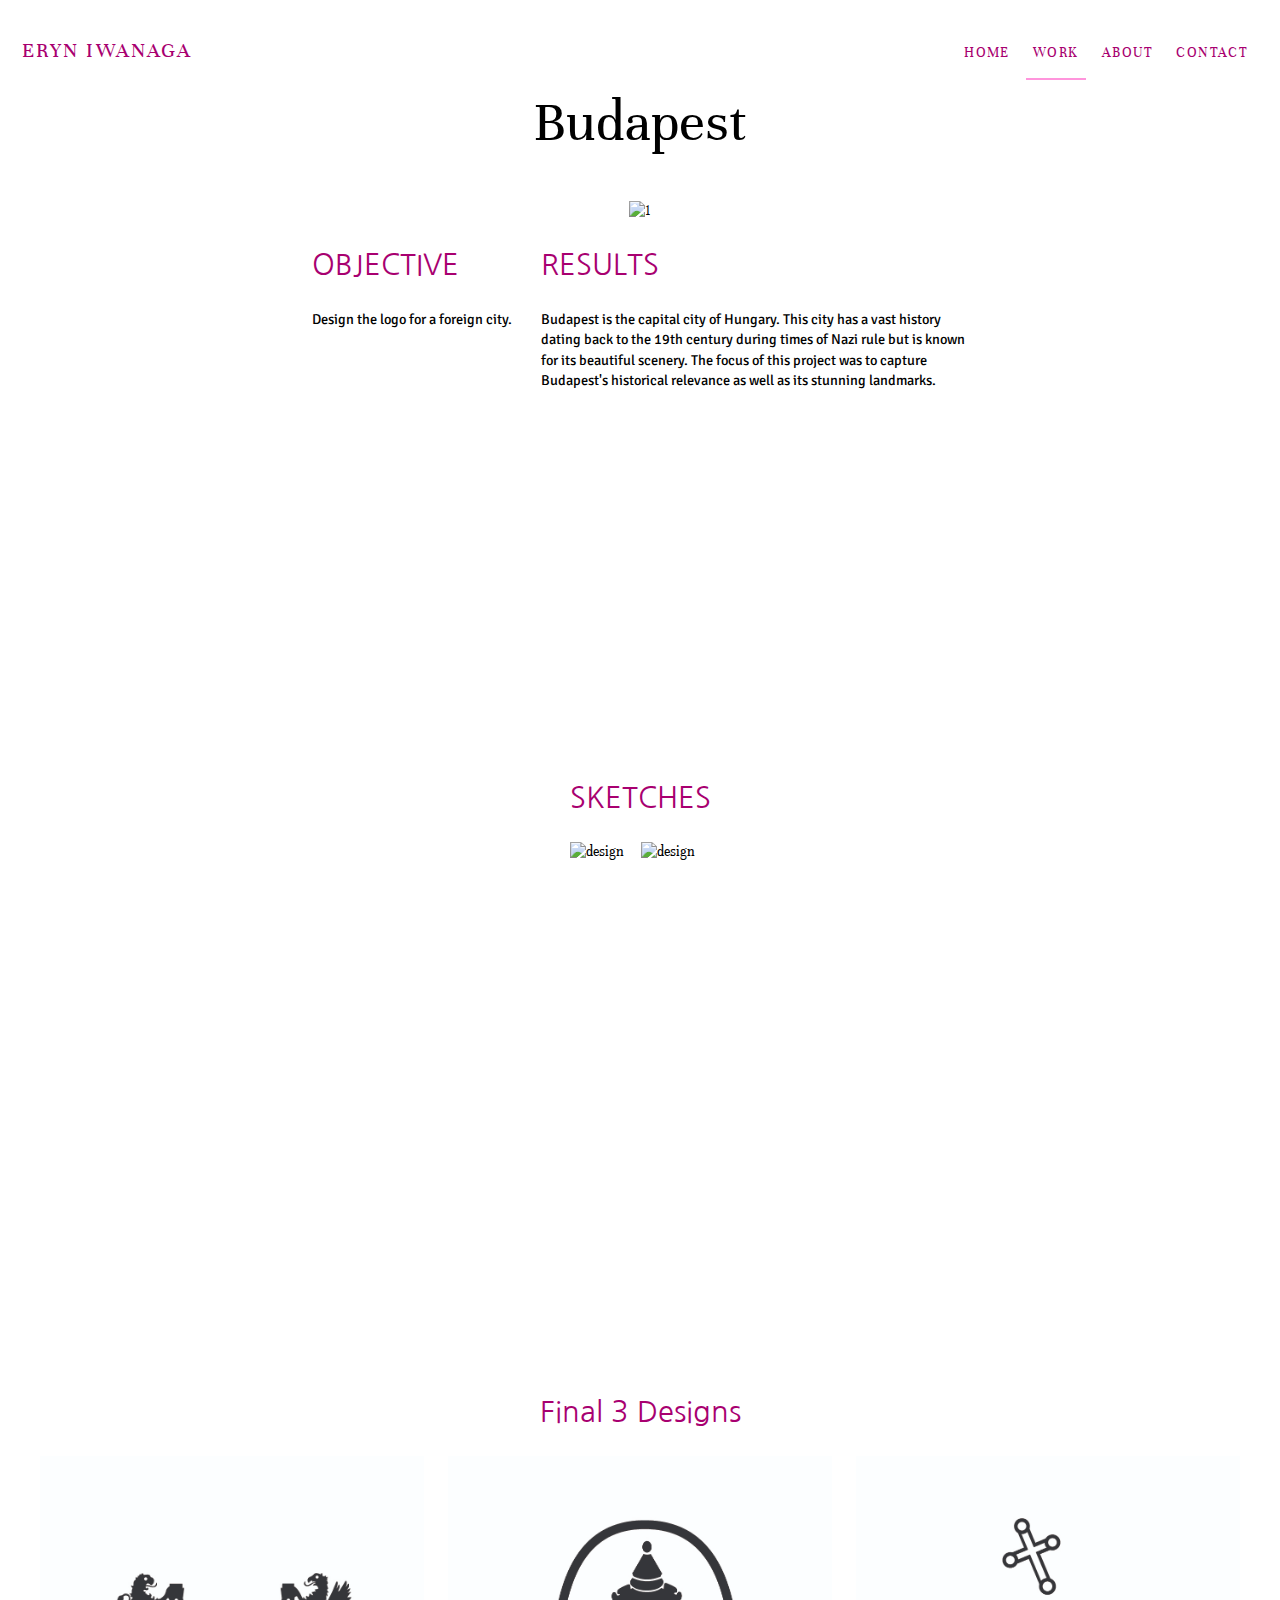
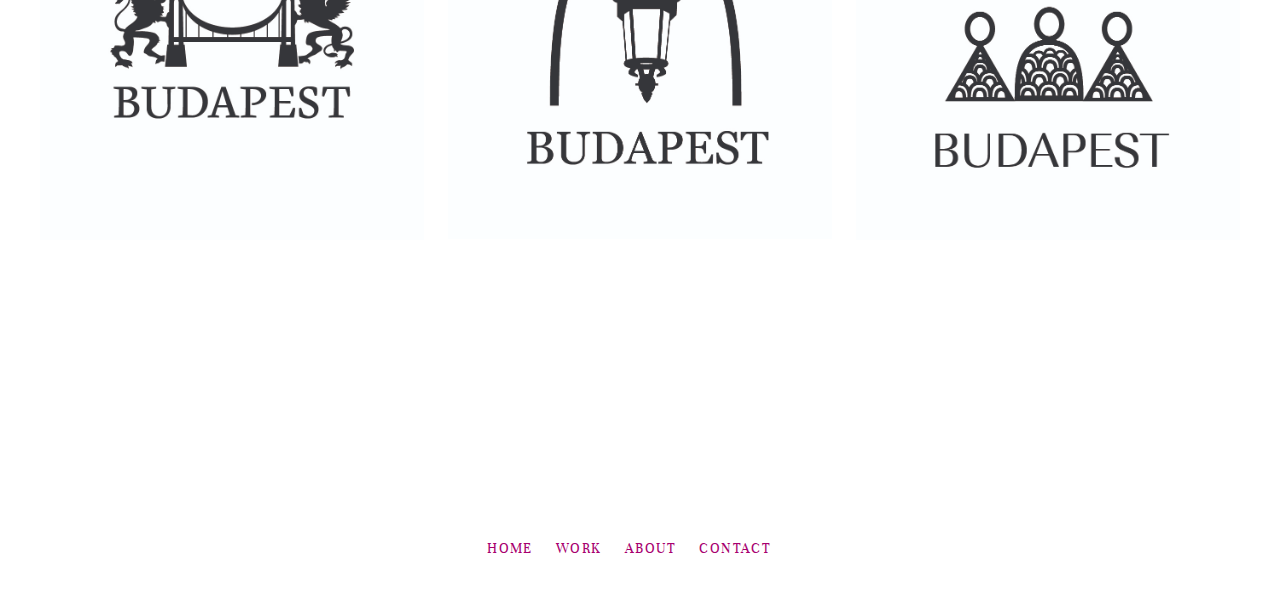
==== budapest/index.html @ 7cfdc581 "updated budapest & kumon pages" ====
<!doctype html>
<html lang="en">

<head>
    <meta charset="utf-8" />
    <title>Eryn Iwanaga's Portfolio | Budapest</title>
    <meta name="description" content="A minimal, simple portfolio site." />

    <!-- VIEWPORT FOR MOBILE -->
    <meta name="viewport" content="width=device-width, initial-scale=1" />

    <!-- FOR IE -->
    <meta http-equiv="X-UA-Compatible" content="ie=edge">

    <!-- MAIN CSS FILE -->
    <link href="css/style.css" rel="stylesheet" type="text/css" />

    <!-- FONT -->
    <link href="https://fonts.googleapis.com/css2?family=Unna&display=swap" rel="stylesheet">
    <link href="https://fonts.googleapis.com/css2?family=Nanum+Gothic&display=swap" rel="stylesheet">
    <link href="https://fonts.googleapis.com/css2?family=Signika:wght@300&display=swap" rel="stylesheet">

</head>

<body class="project">

    <header class="site-header fade-in-and-down">
        <div class="site-identity">
            <h1><a href="../index.html">Eryn Iwanaga</a></h1>
        </div>
        <nav class="site-navigation">
            <ul>
                <li><a href="index.html">Home</a></li>
                <li><a href="work.html" class="selected">Work</a></li>
                <li><a href="about.html">About</a></li>
                <li><a href="contact.html">Contact</a></li>
            </ul>
        </nav>
    </header>

    <main class="site-main">
        <div class="container">
            <div class="hero">
                <h1>Budapest</h1>
                    <img src="../img/budapest2.jpg" alt="1">

                <div class="row">
                    <div class="one-third">
                        <h2>OBJECTIVE</h2>
                        <p>Design the logo for a foreign city.
                        </p>     
                    </div>

                    <div class="two-thirds">
                        <h2>RESULTS</h2>
                        <p> Budapest is the capital city of Hungary. This city has a vast history dating back to the 19th century during times of Nazi rule but is known for its beautiful scenery.
                             The focus of this project was to capture Budapest's historical relevance as well as its stunning landmarks.
                        </p>
                    </div>
                </div>
            </div>
        </div>

        <section class="sketches">
            <div class="container">
                <h2>SKETCHES</h2>
                <div class="row">
                    <div class="one-half column">
                        <img src="../img/budapest-skecthes1.jpg" alt="design">   
                    </div>
                    <div class="one-half column">
                        <img src="../img/budapest-sketches2.jpg" alt="design"> 
                    </div>
                </div>
            </div>
        </section>

        <section class="final3">
            <div class="container">
                <h2>Final 3 Designs</h2>
                <div class="row">
                    <div class="one-third column">
                        <img src="../img/budapest-final3-01.jpg" alt="design">   
                    </div>
                    <div class="one-third column">
                        <img src="../img/budapest-final3-02.jpg" alt="design"> 
                    </div>
                    <div class="one-third column">
                        <img src="../img/budapest-final3-03.jpg" alt="design"> 
                    </div>
                </div>
            </div>
        </section>

    </main>

    <footer class="site-footer">
        <nav class="site-navigation">
            <ul>
                <li><a href="../index.html">Home</a></li>
                <li><a href="../work.html">Work</a></li>
                <li><a href="../about.html">About</a></li>
                <li><a href="../contact.html">Contact</a></li>
            </ul>
        </nav>
    </footer>

</body>

</html>
---- budapest/css/style.css ----
* /* CSS TABLE OF CONTENTS 
  # GLOBALS
    # RESET
    # COLORS
    # TYPOGRAPHY
        # HEADINGS
        # PARAGRAPHS
        # LINKS
        # TYPE SPECIMEN
  # MEDIA
    # IMAGES
  # COMPONENTS
    # BUTTONS
  # LAYOUT
    # CONTAINER
    # BESPOKE LAYOUT HELPERS
  # STRUCTURE
    # HEADER
    # FOOTER
    # NAV
    # MAIN
    # SECTIONS
  # ANIMATIONS
    # @KEYFRAME
    # SCROLL-TRIGGERED
*/

/* GLOBAL RESETS */
* { box-sizing: border-box; }
body { margin: 0; }

/* GLOBAL COLORS */
body {
    background-color: rgb(255, 255, 255)
    color: rgba(0,0,0,.8);
}

a { color: rgba(0,0,0,.9);}
a:hover { color: rgba(0, 0, 0, 1); }

/* GLOBAL TYPOGRAPHY */
body {
  font-family: 'Unna', serif;
  font-weight: 400;
  font-size: .9em;
  line-height: 1.4;
}
h1,h2,h3 { font-weight: normal; }
p { max-width: 35em; }

@media (min-width: 768px) {
  p.two-col {
    column-count: 2;
    column-gap: 4em;
    max-width: 50em;
  }
}
a { text-decoration: none;}

/* TYPE SPECIMEN */
.headline {
    font-size: 4em;
    font-weight: 400;
    line-height: 1;
    margin: 0 0 .4em 0;
}
.subheadline {
    font-size: 2em;
    font-weight: 300;
    line-height: 1;
    margin: 0 0 .6em 0;
    color: rgb(168, 0, 112); 
}

/* MEDIA */
img {
    max-width: 100%;
    height: auto;
}

img.circular {
    border-radius: 1000em;
    margin-bottom: 3em;
}


/* BUTTONS */
.button {
  font-family: 'Nanum Gothic', sans-serif;
  display: inline-block;
  border-radius: 2em;
  padding: 1em 2em;
  margin: 1em;
  border: 1px solid rgba(75, 0, 50);
  color: rgba(75, 0, 50);
  /*color: rgba(0, 51, 102, 1); */
  /* transition: all .4s ease-out; */
}

.button:hover {
  background: rgba(75, 0, 50);
  color: rgba(255, 255, 255, 1);
}
/* BESPOKE LAYOUT STRUCTURE */

body {
    min-height: 100vh;
    display: grid;
    grid-template-rows: auto 1fr auto;
}

.site-header {
    display: flex;
    justify-content: space-between;
}

main {
    display: flex;
    flex-direction: column;
    justify-content: center;
    align-items: center;
}

/* GRID */

/* Default (Small+ Screen Sizes) */

* {box-sizing: border-box;}

.row .column {
  margin-bottom: 2%;
}

.row .column .one-half {
  padding: 1em;
}

/* Medium Grid (on MEDIUM+ Screen Sizes) */
@media (min-width: 768px) {

  .row {
      display: flex;
      justify-content: center;
      margin-left: -1%;
      margin-right: -1%;
      justify-content: center;
  }
  
  .row .column {
      flex-grow: 1;
      margin-left: 1%;
      margin-right: 1%;
  }
  
  .column.centered {
      flex-grow: 0;
  }

  .one-half.column { 
      width: 48%; 
  }
  
  .one-third.column { 
      width: 31.3333% 
  }

  .one-forth.column { 
      width: 23% 
  }

  .two-thirds {
    width: 64.6666%; 
  }

  .three-fourths {
    width: 73%; 
  }

  /* MAIN CONTENT */
  
  main { padding: 5em 0; }
  section {
    padding: 2em;
    min-height: 90vh;
    display: grid;
    align-items: center;
    justify-content: center;
  }

.container {
  max-width: 1200px;
  margin: 0 auto;
}

/* SITE STRUCTURE */

.site-header,
  .site-footer {
    text-align: center;
    margin: 1em 0;
    padding-bottom: 1em;
  }
  
  .site-header {
    display: flex;
    justify-content: space-between;
    position: absolute;
    width: 100%;
  }
  
  .site-header h1 {
    font-size: 1.5em;
    font-weight: 400;
    margin: 0;
  }
  
  .site-header h1 a {
    color: rgb(168, 0, 112);
    text-transform: uppercase;
    letter-spacing: 0.1em;
    padding: 1em;
    display: inline-block;
    transition: .2s ease-out all;
  }
  
  .site-header h1 a:hover {
    color: rgba(0, 0, 0, 1);
  }

/* SITE NAV */

.site-navigation ul {
  padding: 0;
  margin: 1em 1.5em 0 0;
}

.site-navigation ul li {
  display: inline-block;
}

.site-navigation ul li a {
  display: block;
  padding: 1em 0.5em;
  margin: 0 .2em;
  color: rgb(168, 0, 112);
  text-transform: uppercase;
  letter-spacing: 0.1em;
  border-bottom: 2px solid rgba(0, 0, 0, 0);
  transition: .2s ease-out all;
}

.site-navigation ul li a:hover {
  border-bottom: 2px solid rgb(255, 218, 243);
  color: rgb(255, 218, 243);
}

.site-navigation ul li a.selected {
  border-bottom: 2px solid rgb(255, 149, 220);
}

section {
  padding: 3em 0;
  display: -ms-grid;
  display: grid;}
  /* place-items: center; } */

.hero {
  text-align: center; 
  margin-top: -2em;}

.hero p {
  margin-left: auto;
  margin-right: auto; 
}

.hero .one-third {
  padding-right: 2em;
}

.hero .two-thirds {
  margin: 0;
}

.hero .row{
  margin-top:1em; 
  display: flex;
  align-items: flex-start;
  text-align: left;
  margin: 0;
}

.hero h1 {
  font-family: 'Unna', serif;
  text-align: center; 
  font-size: 4em;
}

.hero h2 {
  font-family: 'Nanum Gothic', sans-serif;
  color: rgb(168, 0, 112);
  font-size: 2em;
  padding-top: -3em;
}

.hero p {
  font-family: 'Signika', sans-serif;
  max-width: 30em;
}

.sketches h2 {
  font-family: 'Nanum Gothic', sans-serif;
  text-align: center;
  color: rgb(168, 0, 112);
  font-size: 2em;
}

.sketches h3 {
  font-family: 'Nanum Gothic', sans-serif;
  text-align: center;
  color: rgb(168, 0, 112);
  text-align: center;
}

.original h2 {
  font-family: 'Nanum Gothic', sans-serif;
  text-align: center;
  color: rgb(168, 0, 112);
  font-size: 2em;
  padding-top: 6em;
}

.final3 h2 {
  font-family: 'Nanum Gothic', sans-serif;
  text-align: center;
  color: rgb(168, 0, 112);
  font-size: 2em;
}

/* ANIMATION */
@keyframes slide-in {
  from { transform:translate(0,-20px); opacity: 0; }
  to { transform:translate(0,0); opacity: 1; }
}

.slide-in-parent > * {
  opacity: 0;
  animation: slide-in ease-in-out;
  animation-fill-mode: forwards;
  animation-duration: .4s;
  animation-delay: 0;
}

.slide-in-parent > *:nth-child(2) { animation-delay: .15s; }
.slide-in-parent > *:nth-child(3) { animation-delay: .25s; }
.slide-in-parent > *:nth-child(4) { animation-delay: .35s; }

/* FOR LOCAL DEV TESTING
* {
    margin: 0; padding: 10px;
    box-shadow: inset 0 0 0 2px rgba(0, 0, 0, 1) !important;
    background-image: none !important;
    border-color: rgba(0,0,0,0) !important; 
} */

  /* body { background-color: rgba(255,255,0,.2) !important; }
  .site-id { background-color: rgba(255,0,0,.2) !important; }
  .site-nav { background-color: rgba(0,255,0,.2) !important; }
  .site-footer { background-color: rgba(0,0,255,.2) !important; } */
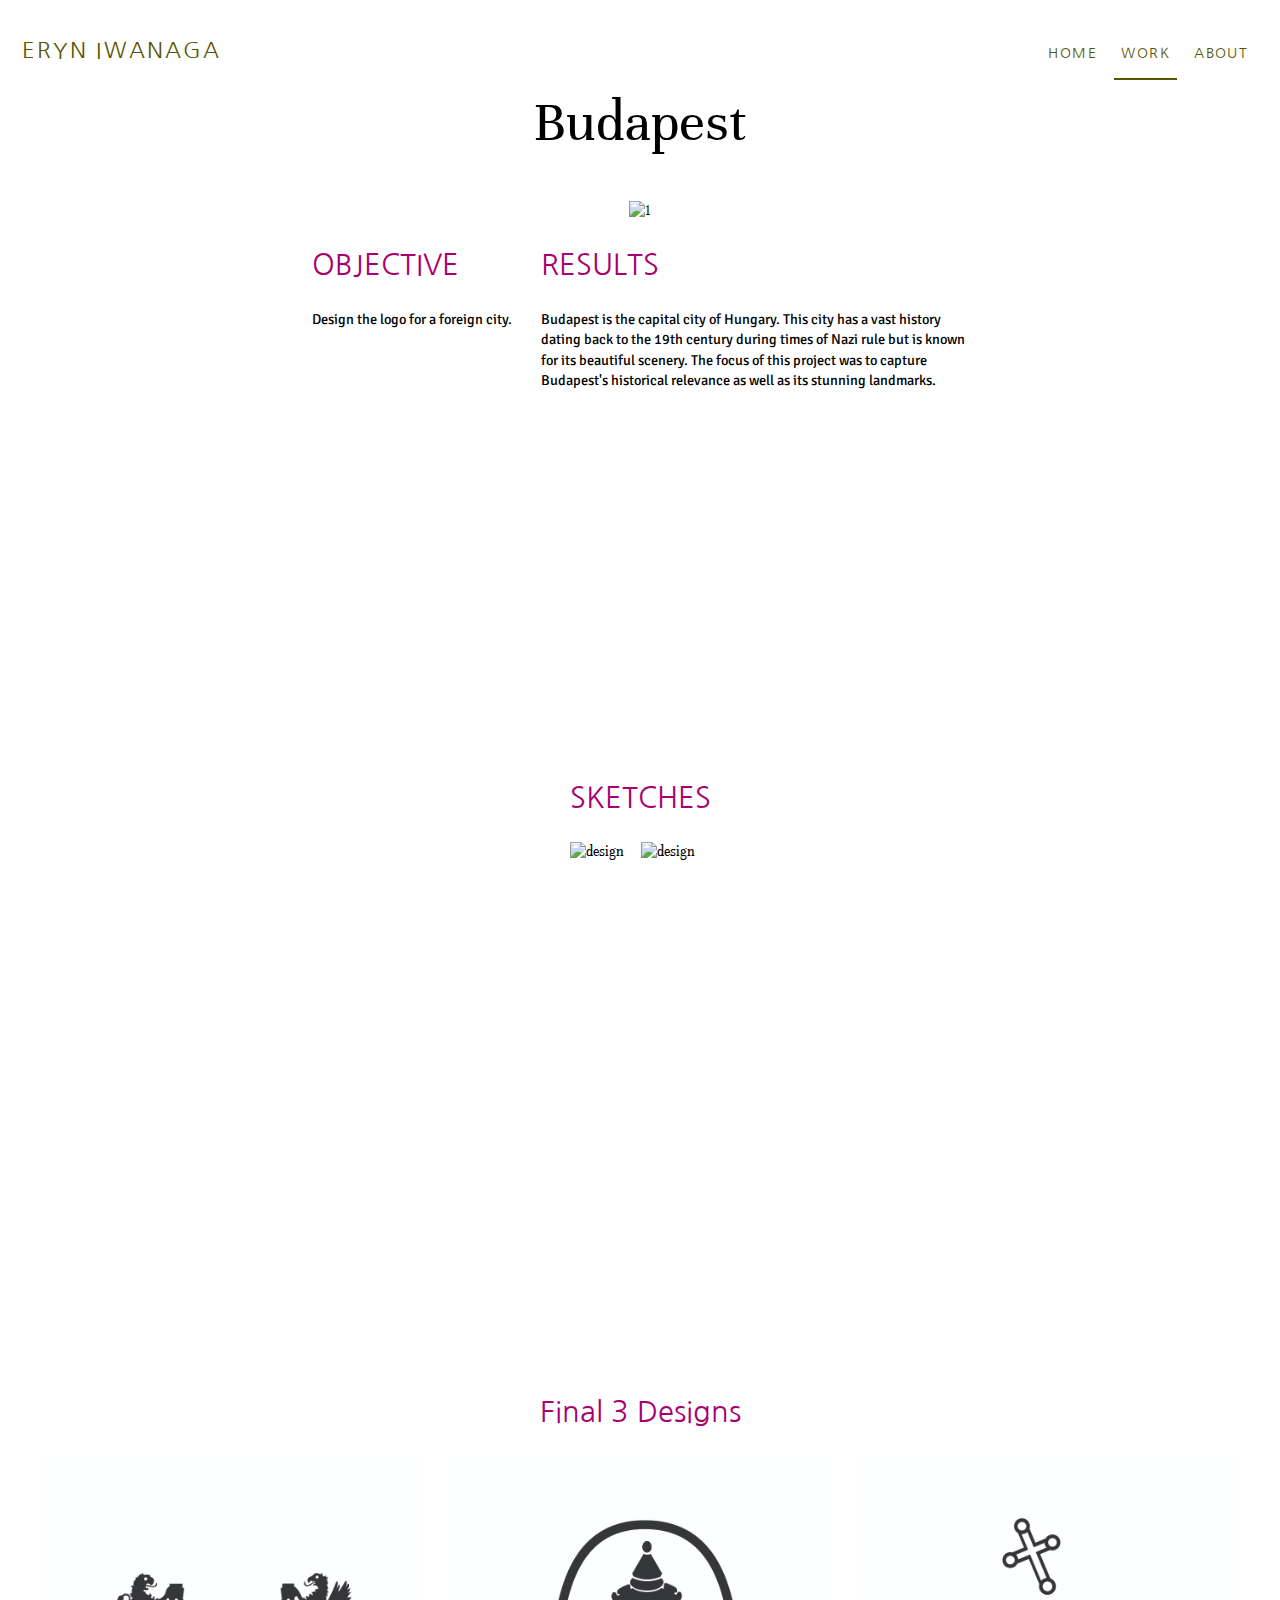
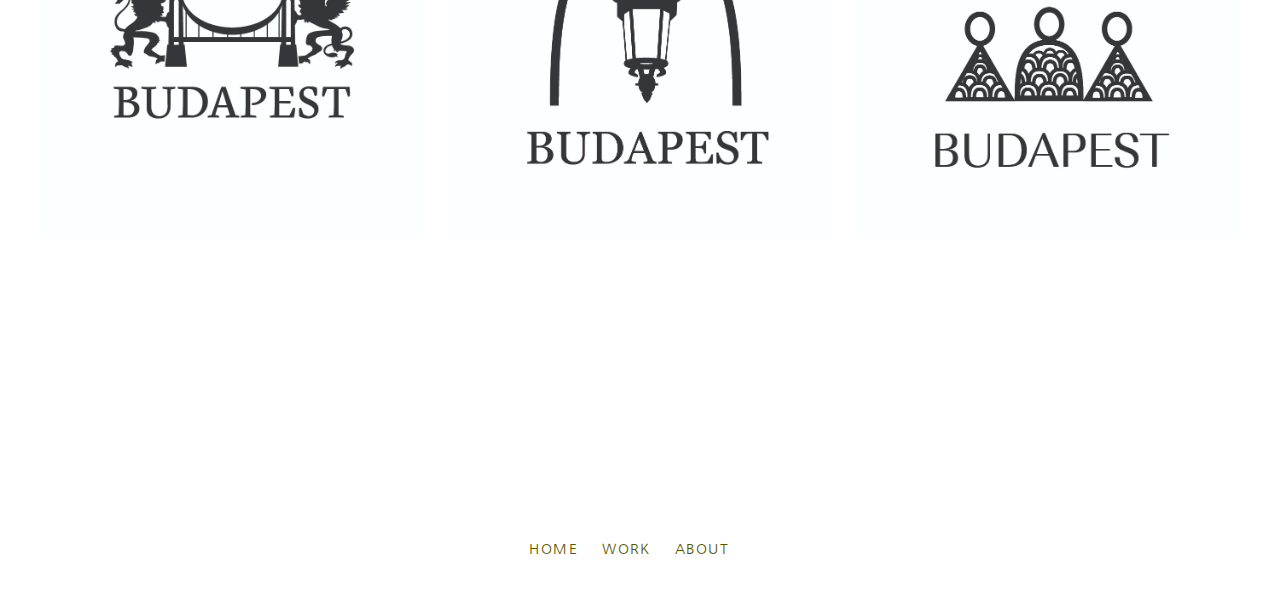
==== commit c591e4c6: "deleted contact pg and added carousel to annual re" ====
--- a/budapest/index.html
+++ b/budapest/index.html
@@ -30,10 +30,9 @@
         </div>
         <nav class="site-navigation">
             <ul>
-                <li><a href="index.html">Home</a></li>
-                <li><a href="work.html" class="selected">Work</a></li>
-                <li><a href="about.html">About</a></li>
-                <li><a href="contact.html">Contact</a></li>
+                <li><a href="../index.html">Home</a></li>
+                <li><a href="../work.html" class="selected">Work</a></li>
+                <li><a href="../about.html">About</a></li>
             </ul>
         </nav>
     </header>
@@ -100,7 +99,6 @@
                 <li><a href="../index.html">Home</a></li>
                 <li><a href="../work.html">Work</a></li>
                 <li><a href="../about.html">About</a></li>
-                <li><a href="../contact.html">Contact</a></li>
             </ul>
         </nav>
     </footer>
--- a/budapest/css/style.css
+++ b/budapest/css/style.css
@@ -196,6 +196,7 @@
 
 .site-header,
   .site-footer {
+    font-family: 'Nanum Gothic', sans-serif;
     text-align: center;
     margin: 1em 0;
     padding-bottom: 1em;
@@ -215,7 +216,7 @@
   }
   
   .site-header h1 a {
-    color: rgb(168, 0, 112);
+    color: rgb(87, 85, 0);
     text-transform: uppercase;
     letter-spacing: 0.1em;
     padding: 1em;
@@ -227,6 +228,39 @@
     color: rgba(0, 0, 0, 1);
   }
 
+  .work-gallery {
+    position: center;
+    text-align: center;
+    font-size: 6em;
+    color: rgb(87, 85, 0);
+    text-transform: uppercase;
+  }
+
+  .work {
+    position: center;
+    text-align: center;
+    font-size: 6em;
+    color: rgb(87, 85, 0);
+    text-transform: uppercase;
+  }
+
+  .about {
+    position: center;
+    text-align: center;
+    font-size: 6em;
+    color: rgb(87, 85, 0);
+    text-transform: uppercase;
+  }
+
+  .contact {
+    position: center;
+    text-align: center;
+    font-size: 6em;
+    color: rgb(87, 85, 0);
+    text-transform: uppercase;
+  }
+  
+
 /* SITE NAV */
 
 .site-navigation ul {
@@ -242,7 +276,7 @@
   display: block;
   padding: 1em 0.5em;
   margin: 0 .2em;
-  color: rgb(168, 0, 112);
+  color: rgb(87, 85, 0);
   text-transform: uppercase;
   letter-spacing: 0.1em;
   border-bottom: 2px solid rgba(0, 0, 0, 0);
@@ -250,12 +284,12 @@
 }
 
 .site-navigation ul li a:hover {
-  border-bottom: 2px solid rgb(255, 218, 243);
-  color: rgb(255, 218, 243);
+  border-bottom: 2px solid rgb(119, 117, 0);
+  color: rgb(158, 155, 0);
 }
 
 .site-navigation ul li a.selected {
-  border-bottom: 2px solid rgb(255, 149, 220);
+  border-bottom: 2px solid rgb(87, 85, 0);
 }
 
 section {
